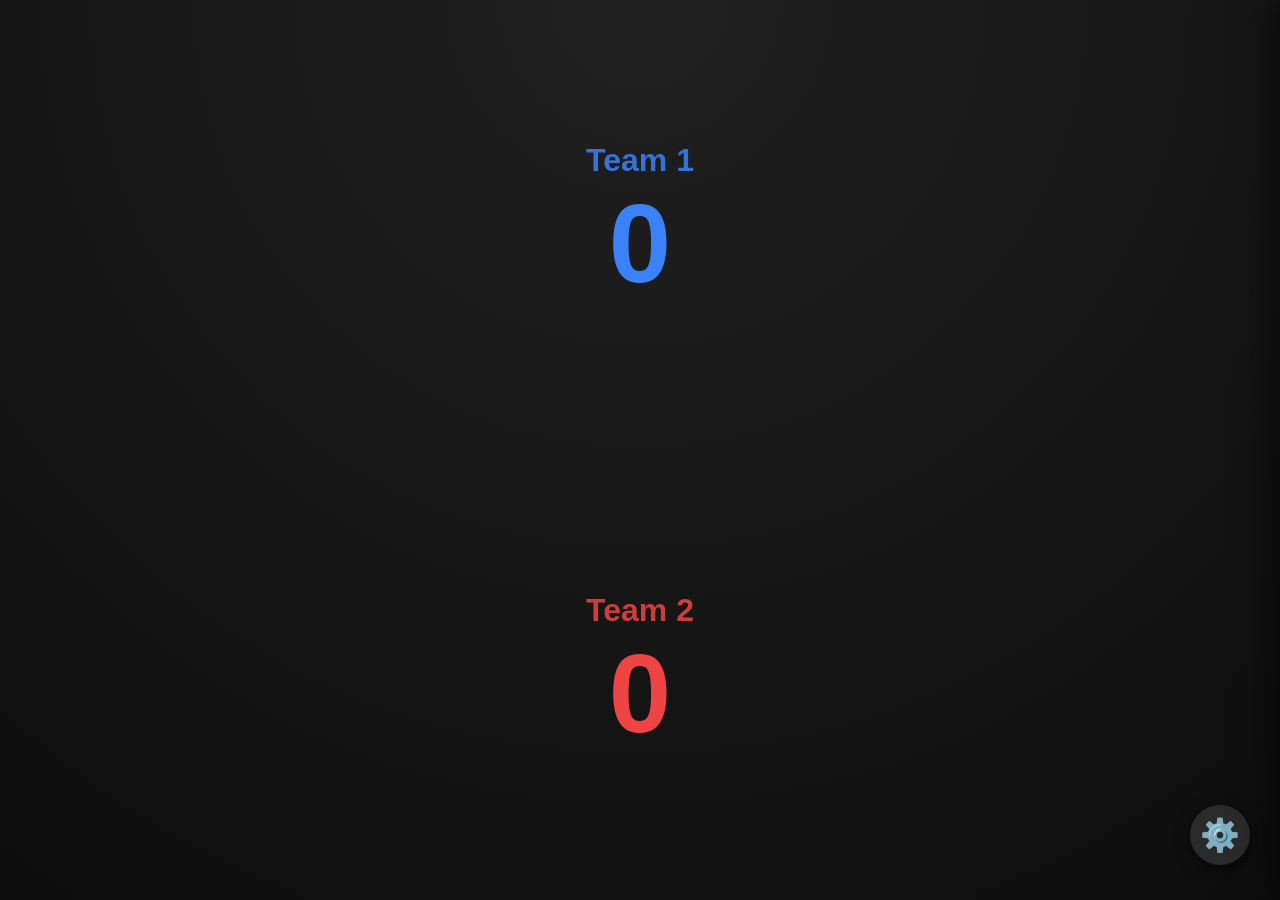
==== index.html @ eee5d653 "Add files via upload" ====
<!DOCTYPE html>
<html lang="en">
<head>
<meta charset="UTF-8">
<meta name="viewport" content="width=device-width, initial-scale=1.0">
<title>Scoreboard</title>
<link rel="stylesheet" href="style.css">
</head>
<body>

<!-- SETTINGS PANEL -->
<aside id="settingsPanel">

    <h2>Settings</h2>
    <button id="closeSettingsBtn">✕</button>

    <!-- Team 1 -->
    <div class="card">
        <h3>Team 1</h3>
        <input id="team1NameInput" placeholder="Team 1 name">
        <input id="team1Colour" type="color">
        <button id="team1Minus">-1</button>
        <button id="team1Plus">+1</button>
    </div>

    <!-- Team 2 -->
    <div class="card">
        <h3>Team 2</h3>
        <input id="team2NameInput" placeholder="Team 2 name">
        <input id="team2Colour" type="color">
        <button id="team2Minus">-1</button>
        <button id="team2Plus">+1</button>
    </div>

    <!-- NEW: Text Size Slider -->
    <div class="card">
        <h3>Text Size</h3>
        <div style="display:flex; align-items:center; gap:12px;">
            <input type="range" id="sizeSlider" min="50" max="200" value="100" style="flex:1;">
            <span id="sizeLabel" style="min-width:44px; text-align:center;">100%</span>
        </div>
    </div>

    <button id="resetBtn">Reset Scores</button>

</aside>

<!-- SCOREBOARD -->
<main id="board">

    <div class="team">
        <h1 id="team1Name">Team 1</h1>
        <div id="score1" class="score">0</div>
    </div>

    <div class="team">
        <h1 id="team2Name">Team 2</h1>
        <div id="score2" class="score">0</div>
    </div>

</main>

<!-- NEW: GEAR BUTTON (replaces the side arrow) -->
<button id="settingsToggleBtn" aria-label="Toggle settings">⚙️</button>

<!-- EFFECTS -->
<div id="effects"></div>

<script src="script.js"></script>

</body>
</html>
---- style.css ----
* {
    margin: 0;
    padding: 0;
    box-sizing: border-box;
    font-family: Arial;
}

:root {
    --scale: 1;
}

body {
    background: radial-gradient(circle at top, #202020, #0d0d0d);
    color: white;
    overflow: hidden;
}

/* ---------------- SETTINGS TOGGLE (GEAR) ---------------- */

#settingsToggleBtn {
    position: fixed;
    bottom: 30px;
    right: 30px;
    width: 60px;
    height: 60px;
    border-radius: 50%;
    background: #2a2a2a;
    border: none;
    color: white;
    font-size: 32px;
    cursor: pointer;
    box-shadow: 0 4px 15px rgba(0, 0, 0, 0.6);
    transition: 0.3s;
    z-index: 10;
    display: flex;
    align-items: center;
    justify-content: center;
}

#settingsToggleBtn:hover {
    background: #3a3a3a;
    transform: rotate(60deg);
}

/* ---------------- SETTINGS PANEL ---------------- */

#settingsPanel {
    position: fixed;
    right: -320px;
    top: 0;
    width: 320px;
    height: 100%;
    background: #151515;
    padding: 20px;
    transition: 0.35s ease;
    box-shadow: -10px 0 30px rgba(0, 0, 0, 0.5);
    z-index: 20;
    overflow-y: auto;
}

#settingsPanel.open {
    right: 0;
}

#closeSettingsBtn {
    position: absolute;
    top: 16px;
    right: 20px;
    background: none;
    border: none;
    color: #aaa;
    font-size: 24px;
    cursor: pointer;
    width: auto;
    padding: 0 6px;
    margin: 0;
    border-radius: 4px;
    transition: 0.2s;
}

#closeSettingsBtn:hover {
    color: #fff;
    background: rgba(255, 255, 255, 0.1);
}

.card {
    margin: 15px 0;
    padding: 10px;
    background: #222;
    border-radius: 10px;
}

input[type="text"] {
    width: 100%;
    margin: 6px 0;
    padding: 8px;
    border-radius: 6px;
    border: none;
}

/* ---- BIG ROUNDED COLOUR PICKER ---- */
input[type="color"] {
    width: 100%;
    height: 48px;
    padding: 4px;
    border-radius: 12px;
    border: 2px solid #444;
    background: #1a1a1a;
    cursor: pointer;
    display: block;
    box-sizing: border-box;
    margin: 6px 0;
}

input[type="color"]::-webkit-color-swatch-wrapper {
    padding: 2px;
}

input[type="color"]::-webkit-color-swatch {
    border-radius: 8px;
    border: none;
}

input[type="range"] {
    width: 100%;
    margin: 6px 0;
    cursor: pointer;
    background: transparent;
}

button {
    width: 100%;
    margin: 5px 0;
    padding: 10px;
    border: none;
    border-radius: 8px;
    background: #333;
    color: white;
    cursor: pointer;
}

button:hover {
    background: #444;
}

/* ---------------- SCOREBOARD ---------------- */

#board {
    height: 100vh;
    display: flex;
    flex-direction: column;
    justify-content: space-around;
    align-items: center;
}

.team h1 {
    opacity: 0.85;
    text-align: center;
    font-size: calc(2rem * var(--scale));
}

.score {
    font-size: calc(7rem * var(--scale));
    font-weight: bold;
    transition: 0.2s;
    text-align: center;
}

.pop {
    animation: pop 0.25s;
}

@keyframes pop {
    0% { transform: scale(1); }
    50% { transform: scale(1.2); }
    100% { transform: scale(1); }
}

/* ---------------- EFFECTS ---------------- */

#effects {
    position: fixed;
    inset: 0;
    pointer-events: none;
    z-index: 30;
}

.fx {
    position: absolute;
    font-size: calc(2rem * var(--scale));  /* NOW SCALES WITH SLIDER */
    font-weight: bold;
}

.up {
    color: #00ff88;
    animation: up 0.6s forwards;
}

@keyframes up {
    0% { opacity: 1; transform: translateY(0); }
    100% { opacity: 0; transform: translateY(-70px); }
}

.down {
    color: #ff3b3b;
    animation: down 0.6s forwards;
}

@keyframes down {
    0% { opacity: 1; transform: translateY(0); }
    100% { opacity: 0; transform: translateY(70px); }
}
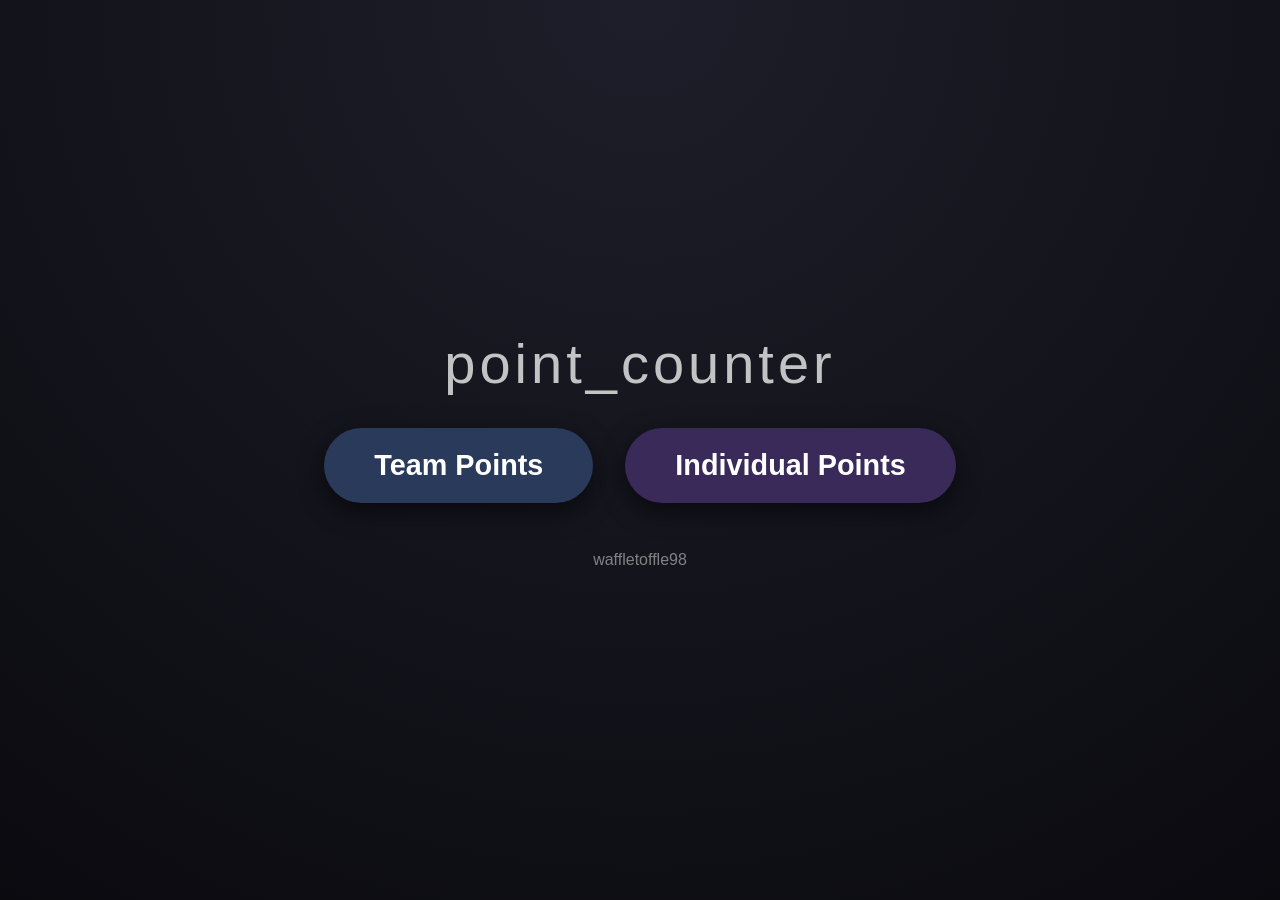
==== commit 7547485f: "Add individual point count + homepage" ====
--- a/index.html
+++ b/index.html
@@ -1,72 +1,93 @@
 <!DOCTYPE html>
 <html lang="en">
 <head>
-<meta charset="UTF-8">
-<meta name="viewport" content="width=device-width, initial-scale=1.0">
-<title>Scoreboard</title>
-<link rel="stylesheet" href="style.css">
+  <meta charset="UTF-8" />
+  <meta name="viewport" content="width=device-width, initial-scale=1.0" />
+  <title>Scoreboard Hub</title>
+  <style>
+    * {
+      margin: 0;
+      padding: 0;
+      box-sizing: border-box;
+      font-family: Arial, sans-serif;
+    }
+
+    body {
+      background: radial-gradient(circle at top, #1e1e2a, #0a0a0f);
+      color: #eee;
+      height: 100vh;
+      display: flex;
+      flex-direction: column;
+      justify-content: center;
+      align-items: center;
+      gap: 2rem;
+    }
+
+    h1 {
+      font-size: 3.5rem;
+      font-weight: 300;
+      letter-spacing: 4px;
+      opacity: 0.8;
+    }
+
+    .buttons {
+      display: flex;
+      gap: 2rem;
+      flex-wrap: wrap;
+      justify-content: center;
+    }
+
+    .mode-btn {
+      display: inline-block;
+      padding: 1.2rem 3rem;
+      border-radius: 60px;
+      background: #2a2a3a;
+      color: white;
+      font-size: 1.8rem;
+      font-weight: 600;
+      text-decoration: none;
+      box-shadow: 0 8px 25px rgba(0, 0, 0, 0.6);
+      transition: 0.25s ease;
+      border: 2px solid transparent;
+      min-width: 220px;
+      text-align: center;
+    }
+
+    .mode-btn:hover {
+      transform: translateY(-6px) scale(1.02);
+      background: #3a3a52;
+      border-color: #7a7aff;
+    }
+
+    .mode-btn.team {
+      background: #2a3a5a;
+    }
+    .mode-btn.team:hover {
+      background: #3a5a7a;
+      border-color: #5a9aff;
+    }
+
+    .mode-btn.individual {
+      background: #3a2a5a;
+    }
+    .mode-btn.individual:hover {
+      background: #5a3a7a;
+      border-color: #b07aff;
+    }
+
+    .sub {
+      margin-top: 1rem;
+      opacity: 0.5;
+      font-size: 1rem;
+    }
+  </style>
 </head>
 <body>
-
-<!-- SETTINGS PANEL -->
-<aside id="settingsPanel">
-
-    <h2>Settings</h2>
-    <button id="closeSettingsBtn">✕</button>
-
-    <!-- Team 1 -->
-    <div class="card">
-        <h3>Team 1</h3>
-        <input id="team1NameInput" placeholder="Team 1 name">
-        <input id="team1Colour" type="color">
-        <button id="team1Minus">-1</button>
-        <button id="team1Plus">+1</button>
-    </div>
-
-    <!-- Team 2 -->
-    <div class="card">
-        <h3>Team 2</h3>
-        <input id="team2NameInput" placeholder="Team 2 name">
-        <input id="team2Colour" type="color">
-        <button id="team2Minus">-1</button>
-        <button id="team2Plus">+1</button>
-    </div>
-
-    <!-- NEW: Text Size Slider -->
-    <div class="card">
-        <h3>Text Size</h3>
-        <div style="display:flex; align-items:center; gap:12px;">
-            <input type="range" id="sizeSlider" min="50" max="200" value="100" style="flex:1;">
-            <span id="sizeLabel" style="min-width:44px; text-align:center;">100%</span>
-        </div>
-    </div>
-
-    <button id="resetBtn">Reset Scores</button>
-
-</aside>
-
-<!-- SCOREBOARD -->
-<main id="board">
-
-    <div class="team">
-        <h1 id="team1Name">Team 1</h1>
-        <div id="score1" class="score">0</div>
-    </div>
-
-    <div class="team">
-        <h1 id="team2Name">Team 2</h1>
-        <div id="score2" class="score">0</div>
-    </div>
-
-</main>
-
-<!-- NEW: GEAR BUTTON (replaces the side arrow) -->
-<button id="settingsToggleBtn" aria-label="Toggle settings">⚙️</button>
-
-<!-- EFFECTS -->
-<div id="effects"></div>
-
-<script src="script.js"></script>
-
+  <h1>point_counter</h1>
+  <div class="buttons">
+    <a href="TeamPointCount/index.html" class="mode-btn team">Team Points</a>
+    <a href="IndividualCount/index.html" class="mode-btn individual">Individual Points</a>
+  </div>
+  <p class="sub">waffletoffle98</p>
 </body>
 </html>
